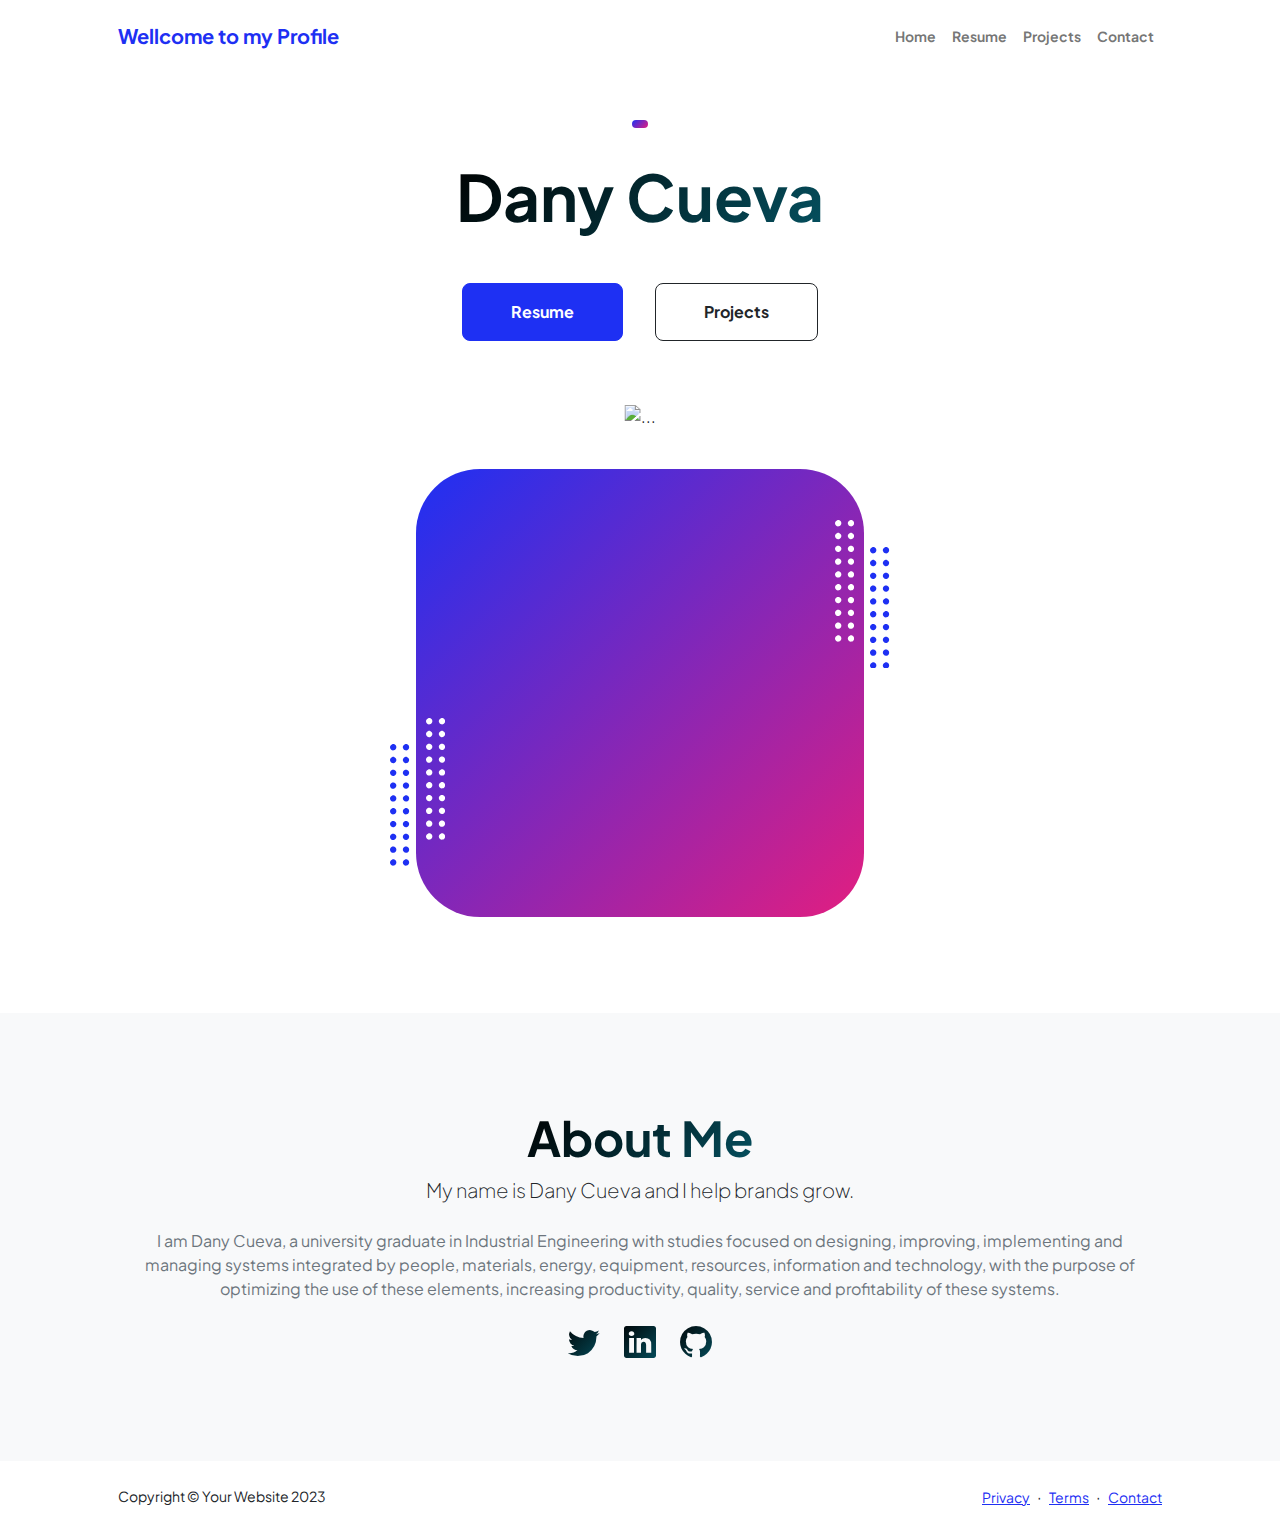
==== index.html @ 248feebb "Add files via upload" ====
<!DOCTYPE html>
<html lang="en">
    <head>
        <meta charset="utf-8" />
        <meta name="viewport" content="width=device-width, initial-scale=1, shrink-to-fit=no" />
        <meta name="description" content="" />
        <meta name="author" content="" />
        <title>Personal - Start Bootstrap Theme</title>
        <!-- Favicon-->
        <link rel="icon" type="image/x-icon" href="assets/favicon.ico" />
        <!-- Custom Google font-->
        <link rel="preconnect" href="https://fonts.googleapis.com" />
        <link rel="preconnect" href="https://fonts.gstatic.com" crossorigin />
        <link href="https://fonts.googleapis.com/css2?family=Plus+Jakarta+Sans:wght@100;200;300;400;500;600;700;800;900&amp;display=swap" rel="stylesheet" />
        <!-- Bootstrap icons-->
        <link href="https://cdn.jsdelivr.net/npm/bootstrap-icons@1.8.1/font/bootstrap-icons.css" rel="stylesheet" />
        <!-- Core theme CSS (includes Bootstrap)-->
        <link href="css/styles.css" rel="stylesheet" />
    </head>
    <body class="d-flex flex-column h-100">
        <main class="flex-shrink-0">
            <!-- Navigation-->
            <nav class="navbar navbar-expand-lg navbar-light bg-white py-3">
                <div class="container px-5">
                    <a class="navbar-brand" href="index.html"><span class="fw-bolder text-primary">Wellcome to my Profile </span></a>
                    <button class="navbar-toggler" type="button" data-bs-toggle="collapse" data-bs-target="#navbarSupportedContent" aria-controls="navbarSupportedContent" aria-expanded="false" aria-label="Toggle navigation"><span class="navbar-toggler-icon"></span></button>
                    <div class="collapse navbar-collapse" id="navbarSupportedContent">
                        <ul class="navbar-nav ms-auto mb-2 mb-lg-0 small fw-bolder">
                            <li class="nav-item"><a class="nav-link" href="index.html">Home</a></li>
                            <li class="nav-item"><a class="nav-link" href="resume.html">Resume</a></li>
                            <li class="nav-item"><a class="nav-link" href="projects.html">Projects</a></li>
                            <li class="nav-item"><a class="nav-link" href="contact.html">Contact</a></li>
                        </ul>
                    </div>
                </div>
            </nav>
            <!-- Header-->
            <header class="py-5">
                <div class="container px-5 pb-5">
                    <div class="row gx-5 align-items-center">
                        <div class="col-xxl-5">
                            <!-- Header text content-->
                            <div class="text-center text-xxl-start">
                                <div class="badge bg-gradient-primary-to-secondary text-white mb-4"><div class="text-uppercase">  </div></div>
                                <div class="fs-3 fw-light text-muted"> </div>
                                <h1 class="display-3 fw-bolder mb-5"><span class="text-gradient d-inline">Dany Cueva</span></h1>
                                <div class="d-grid gap-3 d-sm-flex justify-content-sm-center justify-content-xxl-start mb-3">
                                    <a class="btn btn-primary btn-lg px-5 py-3 me-sm-3 fs-6 fw-bolder" href="resume.html">Resume</a>
                                    <a class="btn btn-outline-dark btn-lg px-5 py-3 fs-6 fw-bolder" href="projects.html">Projects</a>
                                </div>
                            </div>
                        </div>
                        <div class="col-xxl-7">
                            <!-- Header profile picture-->
                            <div class="d-flex justify-content-center mt-5 mt-xxl-0">
                                <div class="profile bg-gradient-primary-to-secondary">
                                    <!-- TIP: For best results, use a photo with a transparent background like the demo example below-->
                                    <!-- Watch a tutorial on how to do this on YouTube (link)-->
                                    <img class="profile-img" src="C:\Users\PC\Desktop\startbootstrap-personal-gh-pages (1)\startbootstrap-personal-gh-pages\assets\image1.jpeg" alt="..." />
                                    <div class="dots-1">
                                        <!-- SVG Dots-->
                                        <svg version="1.1" xmlns="http://www.w3.org/2000/svg" xmlns:xlink="http://www.w3.org/1999/xlink" x="0px" y="0px" viewBox="0 0 191.6 1215.4" style="enable-background: new 0 0 191.6 1215.4" xml:space="preserve">
                                            <g transform="translate(0.000000,1280.000000) scale(0.100000,-0.100000)">
                                                <path d="M227.7,12788.6c-105-35-200-141-222-248c-43-206,163-412,369-369c155,32,275,190,260,339c-11,105-90,213-190,262        C383.7,12801.6,289.7,12808.6,227.7,12788.6z"></path>
                                                <path d="M1507.7,12788.6c-151-50-253-216-222-362c25-119,136-230,254-255c194-41,395,142,375,339c-11,105-90,213-190,262        C1663.7,12801.6,1569.7,12808.6,1507.7,12788.6z"></path>
                                                <path d="M227.7,11508.6c-105-35-200-141-222-248c-43-206,163-412,369-369c155,32,275,190,260,339c-11,105-90,213-190,262        C383.7,11521.6,289.7,11528.6,227.7,11508.6z"></path>
                                                <path d="M1507.7,11508.6c-151-50-253-216-222-362c25-119,136-230,254-255c194-41,395,142,375,339c-11,105-90,213-190,262        C1663.7,11521.6,1569.7,11528.6,1507.7,11508.6z"></path>
                                                <path d="M227.7,10228.6c-105-35-200-141-222-248c-43-206,163-412,369-369c155,32,275,190,260,339c-11,105-90,213-190,262        C383.7,10241.6,289.7,10248.6,227.7,10228.6z"></path>
                                                <path d="M1507.7,10228.6c-105-35-200-141-222-248c-43-206,163-412,369-369c155,32,275,190,260,339c-11,105-90,213-190,262        C1663.7,10241.6,1569.7,10248.6,1507.7,10228.6z"></path>
                                                <path d="M227.7,8948.6c-105-35-200-141-222-248c-43-206,163-412,369-369c155,32,275,190,260,339c-11,105-90,213-190,262        C383.7,8961.6,289.7,8968.6,227.7,8948.6z"></path>
                                                <path d="M1507.7,8948.6c-105-35-200-141-222-248c-43-206,163-412,369-369c155,32,275,190,260,339c-11,105-90,213-190,262        C1663.7,8961.6,1569.7,8968.6,1507.7,8948.6z"></path>
                                                <path d="M227.7,7668.6c-105-35-200-141-222-248c-43-206,163-412,369-369c155,32,275,190,260,339c-11,105-90,213-190,262        C383.7,7681.6,289.7,7688.6,227.7,7668.6z"></path>
                                                <path d="M1507.7,7668.6c-105-35-200-141-222-248c-43-206,163-412,369-369c155,32,275,190,260,339c-11,105-90,213-190,262        C1663.7,7681.6,1569.7,7688.6,1507.7,7668.6z"></path>
                                                <path d="M227.7,6388.6c-105-35-200-141-222-248c-43-206,163-412,369-369c155,32,275,190,260,339c-11,105-90,213-190,262        C383.7,6401.6,289.7,6408.6,227.7,6388.6z"></path>
                                                <path d="M1507.7,6388.6c-105-35-200-141-222-248c-43-206,163-412,369-369c155,32,275,190,260,339c-11,105-90,213-190,262        C1663.7,6401.6,1569.7,6408.6,1507.7,6388.6z"></path>
                                                <path d="M227.7,5108.6c-105-35-200-141-222-248c-43-206,163-412,369-369c155,32,275,190,260,339c-11,105-90,213-190,262        C383.7,5121.6,289.7,5128.6,227.7,5108.6z"></path>
                                                <path d="M1507.7,5108.6c-105-35-200-141-222-248c-43-206,163-412,369-369c155,32,275,190,260,339c-11,105-90,213-190,262        C1663.7,5121.6,1569.7,5128.6,1507.7,5108.6z"></path>
                                                <path d="M227.7,3828.6c-105-35-200-141-222-248c-43-206,163-412,369-369c155,32,275,190,260,339c-11,105-90,213-190,262        C383.7,3841.6,289.7,3848.6,227.7,3828.6z"></path>
                                                <path d="M1507.7,3828.6c-105-35-200-141-222-248c-43-206,163-412,369-369c155,32,275,190,260,339c-11,105-90,213-190,262        C1663.7,3841.6,1569.7,3848.6,1507.7,3828.6z"></path>
                                                <path d="M227.7,2548.6c-105-35-200-141-222-248c-43-206,163-412,369-369c155,32,275,190,260,339c-11,105-90,213-190,262        C383.7,2561.6,289.7,2568.6,227.7,2548.6z"></path>
                                                <path d="M1507.7,2548.6c-105-35-200-141-222-248c-43-206,163-412,369-369c155,32,275,190,260,339c-11,105-90,213-190,262        C1663.7,2561.6,1569.7,2568.6,1507.7,2548.6z"></path>
                                                <path d="M227.7,1268.6c-105-35-200-141-222-248c-43-206,163-412,369-369c155,32,275,190,260,339c-11,105-90,213-190,262        C383.7,1281.6,289.7,1288.6,227.7,1268.6z"></path>
                                                <path d="M1507.7,1268.6c-105-35-200-141-222-248c-43-206,163-412,369-369c155,32,275,190,260,339c-11,105-90,213-190,262        C1663.7,1281.6,1569.7,1288.6,1507.7,1268.6z"></path>
                                            </g>
                                        </svg>
                                        <!-- END of SVG dots-->
                                    </div>
                                    <div class="dots-2">
                                        <!-- SVG Dots-->
                                        <svg version="1.1" xmlns="http://www.w3.org/2000/svg" xmlns:xlink="http://www.w3.org/1999/xlink" x="0px" y="0px" viewBox="0 0 191.6 1215.4" style="enable-background: new 0 0 191.6 1215.4" xml:space="preserve">
                                            <g transform="translate(0.000000,1280.000000) scale(0.100000,-0.100000)">
                                                <path d="M227.7,12788.6c-105-35-200-141-222-248c-43-206,163-412,369-369c155,32,275,190,260,339c-11,105-90,213-190,262        C383.7,12801.6,289.7,12808.6,227.7,12788.6z"></path>
                                                <path d="M1507.7,12788.6c-151-50-253-216-222-362c25-119,136-230,254-255c194-41,395,142,375,339c-11,105-90,213-190,262        C1663.7,12801.6,1569.7,12808.6,1507.7,12788.6z"></path>
                                                <path d="M227.7,11508.6c-105-35-200-141-222-248c-43-206,163-412,369-369c155,32,275,190,260,339c-11,105-90,213-190,262        C383.7,11521.6,289.7,11528.6,227.7,11508.6z"></path>
                                                <path d="M1507.7,11508.6c-151-50-253-216-222-362c25-119,136-230,254-255c194-41,395,142,375,339c-11,105-90,213-190,262        C1663.7,11521.6,1569.7,11528.6,1507.7,11508.6z"></path>
                                                <path d="M227.7,10228.6c-105-35-200-141-222-248c-43-206,163-412,369-369c155,32,275,190,260,339c-11,105-90,213-190,262        C383.7,10241.6,289.7,10248.6,227.7,10228.6z"></path>
                                                <path d="M1507.7,10228.6c-105-35-200-141-222-248c-43-206,163-412,369-369c155,32,275,190,260,339c-11,105-90,213-190,262        C1663.7,10241.6,1569.7,10248.6,1507.7,10228.6z"></path>
                                                <path d="M227.7,8948.6c-105-35-200-141-222-248c-43-206,163-412,369-369c155,32,275,190,260,339c-11,105-90,213-190,262        C383.7,8961.6,289.7,8968.6,227.7,8948.6z"></path>
                                                <path d="M1507.7,8948.6c-105-35-200-141-222-248c-43-206,163-412,369-369c155,32,275,190,260,339c-11,105-90,213-190,262        C1663.7,8961.6,1569.7,8968.6,1507.7,8948.6z"></path>
                                                <path d="M227.7,7668.6c-105-35-200-141-222-248c-43-206,163-412,369-369c155,32,275,190,260,339c-11,105-90,213-190,262        C383.7,7681.6,289.7,7688.6,227.7,7668.6z"></path>
                                                <path d="M1507.7,7668.6c-105-35-200-141-222-248c-43-206,163-412,369-369c155,32,275,190,260,339c-11,105-90,213-190,262        C1663.7,7681.6,1569.7,7688.6,1507.7,7668.6z"></path>
                                                <path d="M227.7,6388.6c-105-35-200-141-222-248c-43-206,163-412,369-369c155,32,275,190,260,339c-11,105-90,213-190,262        C383.7,6401.6,289.7,6408.6,227.7,6388.6z"></path>
                                                <path d="M1507.7,6388.6c-105-35-200-141-222-248c-43-206,163-412,369-369c155,32,275,190,260,339c-11,105-90,213-190,262        C1663.7,6401.6,1569.7,6408.6,1507.7,6388.6z"></path>
                                                <path d="M227.7,5108.6c-105-35-200-141-222-248c-43-206,163-412,369-369c155,32,275,190,260,339c-11,105-90,213-190,262        C383.7,5121.6,289.7,5128.6,227.7,5108.6z"></path>
                                                <path d="M1507.7,5108.6c-105-35-200-141-222-248c-43-206,163-412,369-369c155,32,275,190,260,339c-11,105-90,213-190,262        C1663.7,5121.6,1569.7,5128.6,1507.7,5108.6z"></path>
                                                <path d="M227.7,3828.6c-105-35-200-141-222-248c-43-206,163-412,369-369c155,32,275,190,260,339c-11,105-90,213-190,262        C383.7,3841.6,289.7,3848.6,227.7,3828.6z"></path>
                                                <path d="M1507.7,3828.6c-105-35-200-141-222-248c-43-206,163-412,369-369c155,32,275,190,260,339c-11,105-90,213-190,262        C1663.7,3841.6,1569.7,3848.6,1507.7,3828.6z"></path>
                                                <path d="M227.7,2548.6c-105-35-200-141-222-248c-43-206,163-412,369-369c155,32,275,190,260,339c-11,105-90,213-190,262        C383.7,2561.6,289.7,2568.6,227.7,2548.6z"></path>
                                                <path d="M1507.7,2548.6c-105-35-200-141-222-248c-43-206,163-412,369-369c155,32,275,190,260,339c-11,105-90,213-190,262        C1663.7,2561.6,1569.7,2568.6,1507.7,2548.6z"></path>
                                                <path d="M227.7,1268.6c-105-35-200-141-222-248c-43-206,163-412,369-369c155,32,275,190,260,339c-11,105-90,213-190,262        C383.7,1281.6,289.7,1288.6,227.7,1268.6z"></path>
                                                <path d="M1507.7,1268.6c-105-35-200-141-222-248c-43-206,163-412,369-369c155,32,275,190,260,339c-11,105-90,213-190,262        C1663.7,1281.6,1569.7,1288.6,1507.7,1268.6z"></path>
                                            </g>
                                        </svg>
                                        <!-- END of SVG dots-->
                                    </div>
                                    <div class="dots-3">
                                        <!-- SVG Dots-->
                                        <svg version="1.1" xmlns="http://www.w3.org/2000/svg" xmlns:xlink="http://www.w3.org/1999/xlink" x="0px" y="0px" viewBox="0 0 191.6 1215.4" style="enable-background: new 0 0 191.6 1215.4" xml:space="preserve">
                                            <g transform="translate(0.000000,1280.000000) scale(0.100000,-0.100000)">
                                                <path d="M227.7,12788.6c-105-35-200-141-222-248c-43-206,163-412,369-369c155,32,275,190,260,339c-11,105-90,213-190,262        C383.7,12801.6,289.7,12808.6,227.7,12788.6z"></path>
                                                <path d="M1507.7,12788.6c-151-50-253-216-222-362c25-119,136-230,254-255c194-41,395,142,375,339c-11,105-90,213-190,262        C1663.7,12801.6,1569.7,12808.6,1507.7,12788.6z"></path>
                                                <path d="M227.7,11508.6c-105-35-200-141-222-248c-43-206,163-412,369-369c155,32,275,190,260,339c-11,105-90,213-190,262        C383.7,11521.6,289.7,11528.6,227.7,11508.6z"></path>
                                                <path d="M1507.7,11508.6c-151-50-253-216-222-362c25-119,136-230,254-255c194-41,395,142,375,339c-11,105-90,213-190,262        C1663.7,11521.6,1569.7,11528.6,1507.7,11508.6z"></path>
                                                <path d="M227.7,10228.6c-105-35-200-141-222-248c-43-206,163-412,369-369c155,32,275,190,260,339c-11,105-90,213-190,262        C383.7,10241.6,289.7,10248.6,227.7,10228.6z"></path>
                                                <path d="M1507.7,10228.6c-105-35-200-141-222-248c-43-206,163-412,369-369c155,32,275,190,260,339c-11,105-90,213-190,262        C1663.7,10241.6,1569.7,10248.6,1507.7,10228.6z"></path>
                                                <path d="M227.7,8948.6c-105-35-200-141-222-248c-43-206,163-412,369-369c155,32,275,190,260,339c-11,105-90,213-190,262        C383.7,8961.6,289.7,8968.6,227.7,8948.6z"></path>
                                                <path d="M1507.7,8948.6c-105-35-200-141-222-248c-43-206,163-412,369-369c155,32,275,190,260,339c-11,105-90,213-190,262        C1663.7,8961.6,1569.7,8968.6,1507.7,8948.6z"></path>
                                                <path d="M227.7,7668.6c-105-35-200-141-222-248c-43-206,163-412,369-369c155,32,275,190,260,339c-11,105-90,213-190,262        C383.7,7681.6,289.7,7688.6,227.7,7668.6z"></path>
                                                <path d="M1507.7,7668.6c-105-35-200-141-222-248c-43-206,163-412,369-369c155,32,275,190,260,339c-11,105-90,213-190,262        C1663.7,7681.6,1569.7,7688.6,1507.7,7668.6z"></path>
                                                <path d="M227.7,6388.6c-105-35-200-141-222-248c-43-206,163-412,369-369c155,32,275,190,260,339c-11,105-90,213-190,262        C383.7,6401.6,289.7,6408.6,227.7,6388.6z"></path>
                                                <path d="M1507.7,6388.6c-105-35-200-141-222-248c-43-206,163-412,369-369c155,32,275,190,260,339c-11,105-90,213-190,262        C1663.7,6401.6,1569.7,6408.6,1507.7,6388.6z"></path>
                                                <path d="M227.7,5108.6c-105-35-200-141-222-248c-43-206,163-412,369-369c155,32,275,190,260,339c-11,105-90,213-190,262        C383.7,5121.6,289.7,5128.6,227.7,5108.6z"></path>
                                                <path d="M1507.7,5108.6c-105-35-200-141-222-248c-43-206,163-412,369-369c155,32,275,190,260,339c-11,105-90,213-190,262        C1663.7,5121.6,1569.7,5128.6,1507.7,5108.6z"></path>
                                                <path d="M227.7,3828.6c-105-35-200-141-222-248c-43-206,163-412,369-369c155,32,275,190,260,339c-11,105-90,213-190,262        C383.7,3841.6,289.7,3848.6,227.7,3828.6z"></path>
                                                <path d="M1507.7,3828.6c-105-35-200-141-222-248c-43-206,163-412,369-369c155,32,275,190,260,339c-11,105-90,213-190,262        C1663.7,3841.6,1569.7,3848.6,1507.7,3828.6z"></path>
                                                <path d="M227.7,2548.6c-105-35-200-141-222-248c-43-206,163-412,369-369c155,32,275,190,260,339c-11,105-90,213-190,262        C383.7,2561.6,289.7,2568.6,227.7,2548.6z"></path>
                                                <path d="M1507.7,2548.6c-105-35-200-141-222-248c-43-206,163-412,369-369c155,32,275,190,260,339c-11,105-90,213-190,262        C1663.7,2561.6,1569.7,2568.6,1507.7,2548.6z"></path>
                                                <path d="M227.7,1268.6c-105-35-200-141-222-248c-43-206,163-412,369-369c155,32,275,190,260,339c-11,105-90,213-190,262        C383.7,1281.6,289.7,1288.6,227.7,1268.6z"></path>
                                                <path d="M1507.7,1268.6c-105-35-200-141-222-248c-43-206,163-412,369-369c155,32,275,190,260,339c-11,105-90,213-190,262        C1663.7,1281.6,1569.7,1288.6,1507.7,1268.6z"></path>
                                            </g>
                                        </svg>
                                        <!-- END of SVG dots-->
                                    </div>
                                    <div class="dots-4">
                                        <!-- SVG Dots-->
                                        <svg version="1.1" xmlns="http://www.w3.org/2000/svg" xmlns:xlink="http://www.w3.org/1999/xlink" x="0px" y="0px" viewBox="0 0 191.6 1215.4" style="enable-background: new 0 0 191.6 1215.4" xml:space="preserve">
                                            <g transform="translate(0.000000,1280.000000) scale(0.100000,-0.100000)">
                                                <path d="M227.7,12788.6c-105-35-200-141-222-248c-43-206,163-412,369-369c155,32,275,190,260,339c-11,105-90,213-190,262        C383.7,12801.6,289.7,12808.6,227.7,12788.6z"></path>
                                                <path d="M1507.7,12788.6c-151-50-253-216-222-362c25-119,136-230,254-255c194-41,395,142,375,339c-11,105-90,213-190,262        C1663.7,12801.6,1569.7,12808.6,1507.7,12788.6z"></path>
                                                <path d="M227.7,11508.6c-105-35-200-141-222-248c-43-206,163-412,369-369c155,32,275,190,260,339c-11,105-90,213-190,262        C383.7,11521.6,289.7,11528.6,227.7,11508.6z"></path>
                                                <path d="M1507.7,11508.6c-151-50-253-216-222-362c25-119,136-230,254-255c194-41,395,142,375,339c-11,105-90,213-190,262        C1663.7,11521.6,1569.7,11528.6,1507.7,11508.6z"></path>
                                                <path d="M227.7,10228.6c-105-35-200-141-222-248c-43-206,163-412,369-369c155,32,275,190,260,339c-11,105-90,213-190,262        C383.7,10241.6,289.7,10248.6,227.7,10228.6z"></path>
                                                <path d="M1507.7,10228.6c-105-35-200-141-222-248c-43-206,163-412,369-369c155,32,275,190,260,339c-11,105-90,213-190,262        C1663.7,10241.6,1569.7,10248.6,1507.7,10228.6z"></path>
                                                <path d="M227.7,8948.6c-105-35-200-141-222-248c-43-206,163-412,369-369c155,32,275,190,260,339c-11,105-90,213-190,262        C383.7,8961.6,289.7,8968.6,227.7,8948.6z"></path>
                                                <path d="M1507.7,8948.6c-105-35-200-141-222-248c-43-206,163-412,369-369c155,32,275,190,260,339c-11,105-90,213-190,262        C1663.7,8961.6,1569.7,8968.6,1507.7,8948.6z"></path>
                                                <path d="M227.7,7668.6c-105-35-200-141-222-248c-43-206,163-412,369-369c155,32,275,190,260,339c-11,105-90,213-190,262        C383.7,7681.6,289.7,7688.6,227.7,7668.6z"></path>
                                                <path d="M1507.7,7668.6c-105-35-200-141-222-248c-43-206,163-412,369-369c155,32,275,190,260,339c-11,105-90,213-190,262        C1663.7,7681.6,1569.7,7688.6,1507.7,7668.6z"></path>
                                                <path d="M227.7,6388.6c-105-35-200-141-222-248c-43-206,163-412,369-369c155,32,275,190,260,339c-11,105-90,213-190,262        C383.7,6401.6,289.7,6408.6,227.7,6388.6z"></path>
                                                <path d="M1507.7,6388.6c-105-35-200-141-222-248c-43-206,163-412,369-369c155,32,275,190,260,339c-11,105-90,213-190,262        C1663.7,6401.6,1569.7,6408.6,1507.7,6388.6z"></path>
                                                <path d="M227.7,5108.6c-105-35-200-141-222-248c-43-206,163-412,369-369c155,32,275,190,260,339c-11,105-90,213-190,262        C383.7,5121.6,289.7,5128.6,227.7,5108.6z"></path>
                                                <path d="M1507.7,5108.6c-105-35-200-141-222-248c-43-206,163-412,369-369c155,32,275,190,260,339c-11,105-90,213-190,262        C1663.7,5121.6,1569.7,5128.6,1507.7,5108.6z"></path>
                                                <path d="M227.7,3828.6c-105-35-200-141-222-248c-43-206,163-412,369-369c155,32,275,190,260,339c-11,105-90,213-190,262        C383.7,3841.6,289.7,3848.6,227.7,3828.6z"></path>
                                                <path d="M1507.7,3828.6c-105-35-200-141-222-248c-43-206,163-412,369-369c155,32,275,190,260,339c-11,105-90,213-190,262        C1663.7,3841.6,1569.7,3848.6,1507.7,3828.6z"></path>
                                                <path d="M227.7,2548.6c-105-35-200-141-222-248c-43-206,163-412,369-369c155,32,275,190,260,339c-11,105-90,213-190,262        C383.7,2561.6,289.7,2568.6,227.7,2548.6z"></path>
                                                <path d="M1507.7,2548.6c-105-35-200-141-222-248c-43-206,163-412,369-369c155,32,275,190,260,339c-11,105-90,213-190,262        C1663.7,2561.6,1569.7,2568.6,1507.7,2548.6z"></path>
                                                <path d="M227.7,1268.6c-105-35-200-141-222-248c-43-206,163-412,369-369c155,32,275,190,260,339c-11,105-90,213-190,262        C383.7,1281.6,289.7,1288.6,227.7,1268.6z"></path>
                                                <path d="M1507.7,1268.6c-105-35-200-141-222-248c-43-206,163-412,369-369c155,32,275,190,260,339c-11,105-90,213-190,262        C1663.7,1281.6,1569.7,1288.6,1507.7,1268.6z"></path>
                                            </g>
                                        </svg>
                                        <!-- END of SVG dots-->
                                    </div>
                                </div>
                            </div>
                        </div>
                    </div>
                </div>
            </header>
            <!-- About Section-->
            <section class="bg-light py-5">
                <div class="container px-5">
                    <div class="row gx-5 justify-content-center">
                        <div class="col-xxl-8">
                            <div class="text-center my-5">
                                <h2 class="display-5 fw-bolder"><span class="text-gradient d-inline">About Me</span></h2>
                                <p class="lead fw-light mb-4">My name is Dany Cueva and I help brands grow.</p>
                                <p class="text-muted">I am Dany Cueva, a university graduate in Industrial Engineering with studies focused on designing,
                                    improving, implementing and managing systems integrated by people, materials, energy, equipment, 
                                    resources, information and technology, with the purpose of optimizing the use of these elements, 
                                    increasing productivity, quality, service and profitability of these systems.
                                <div class="d-flex justify-content-center fs-2 gap-4">
                                    <a class="text-gradient" href="#!"><i class="bi bi-twitter"></i></a>
                                    <a class="text-gradient" href="#!"><i class="bi bi-linkedin"></i></a>
                                    <a class="text-gradient" href="#!"><i class="bi bi-github"></i></a>
                                </div>
                            </div>
                        </div>
                    </div>
                </div>
            </section>
        </main>
        <!-- Footer-->
        <footer class="bg-white py-4 mt-auto">
            <div class="container px-5">
                <div class="row align-items-center justify-content-between flex-column flex-sm-row">
                    <div class="col-auto"><div class="small m-0">Copyright &copy; Your Website 2023</div></div>
                    <div class="col-auto">
                        <a class="small" href="#!">Privacy</a>
                        <span class="mx-1">&middot;</span>
                        <a class="small" href="#!">Terms</a>
                        <span class="mx-1">&middot;</span>
                        <a class="small" href="#!">Contact</a>
                    </div>
                </div>
            </div>
        </footer>
        <!-- Bootstrap core JS-->
        <script src="https://cdn.jsdelivr.net/npm/bootstrap@5.2.3/dist/js/bootstrap.bundle.min.js"></script>
        <!-- Core theme JS-->
        <script src="js/scripts.js"></script>
    </body>
</html>
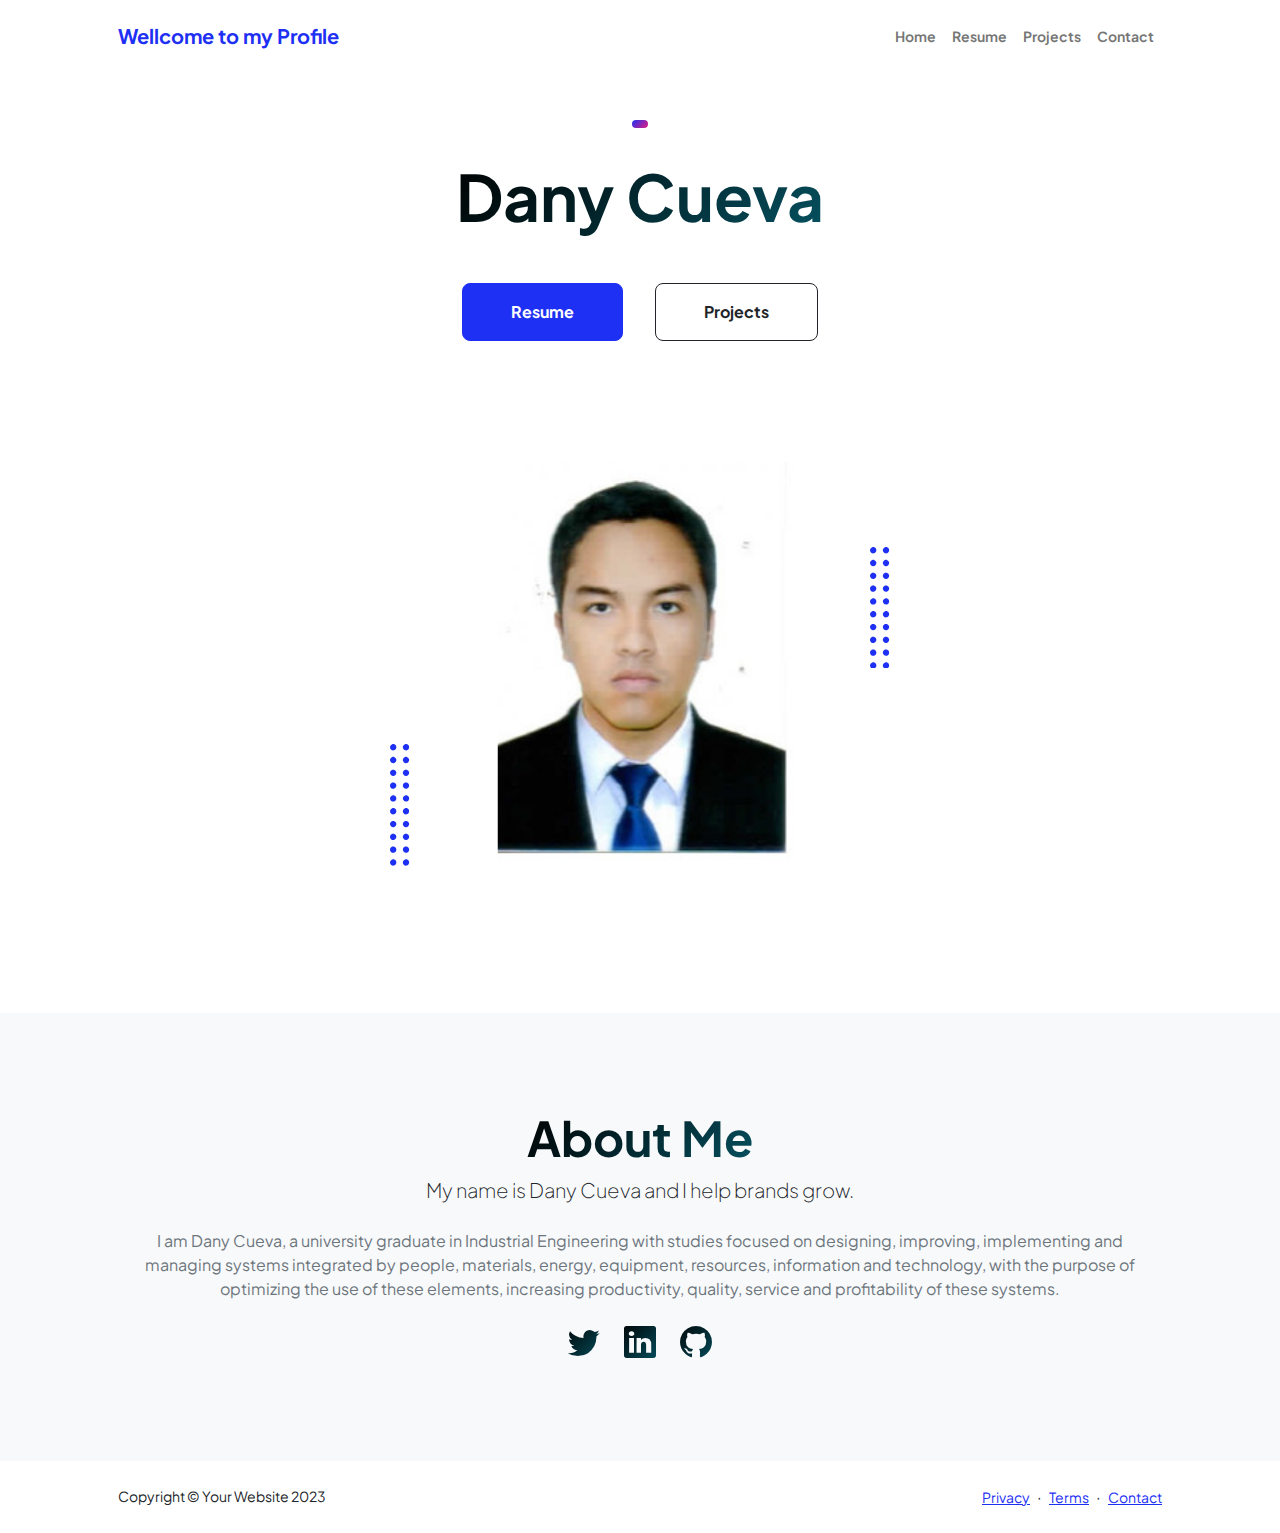
==== commit a824303f: "Update index.html" ====
--- a/index.html
+++ b/index.html
@@ -56,7 +56,7 @@
                                 <div class="profile bg-gradient-primary-to-secondary">
                                     <!-- TIP: For best results, use a photo with a transparent background like the demo example below-->
                                     <!-- Watch a tutorial on how to do this on YouTube (link)-->
-                                    <img class="profile-img" src="C:\Users\PC\Desktop\startbootstrap-personal-gh-pages (1)\startbootstrap-personal-gh-pages\assets\image1.jpeg" alt="..." />
+                                    <img class="profile-img" src=".\assets\image1.jpeg" alt="..." />
                                     <div class="dots-1">
                                         <!-- SVG Dots-->
                                         <svg version="1.1" xmlns="http://www.w3.org/2000/svg" xmlns:xlink="http://www.w3.org/1999/xlink" x="0px" y="0px" viewBox="0 0 191.6 1215.4" style="enable-background: new 0 0 191.6 1215.4" xml:space="preserve">
